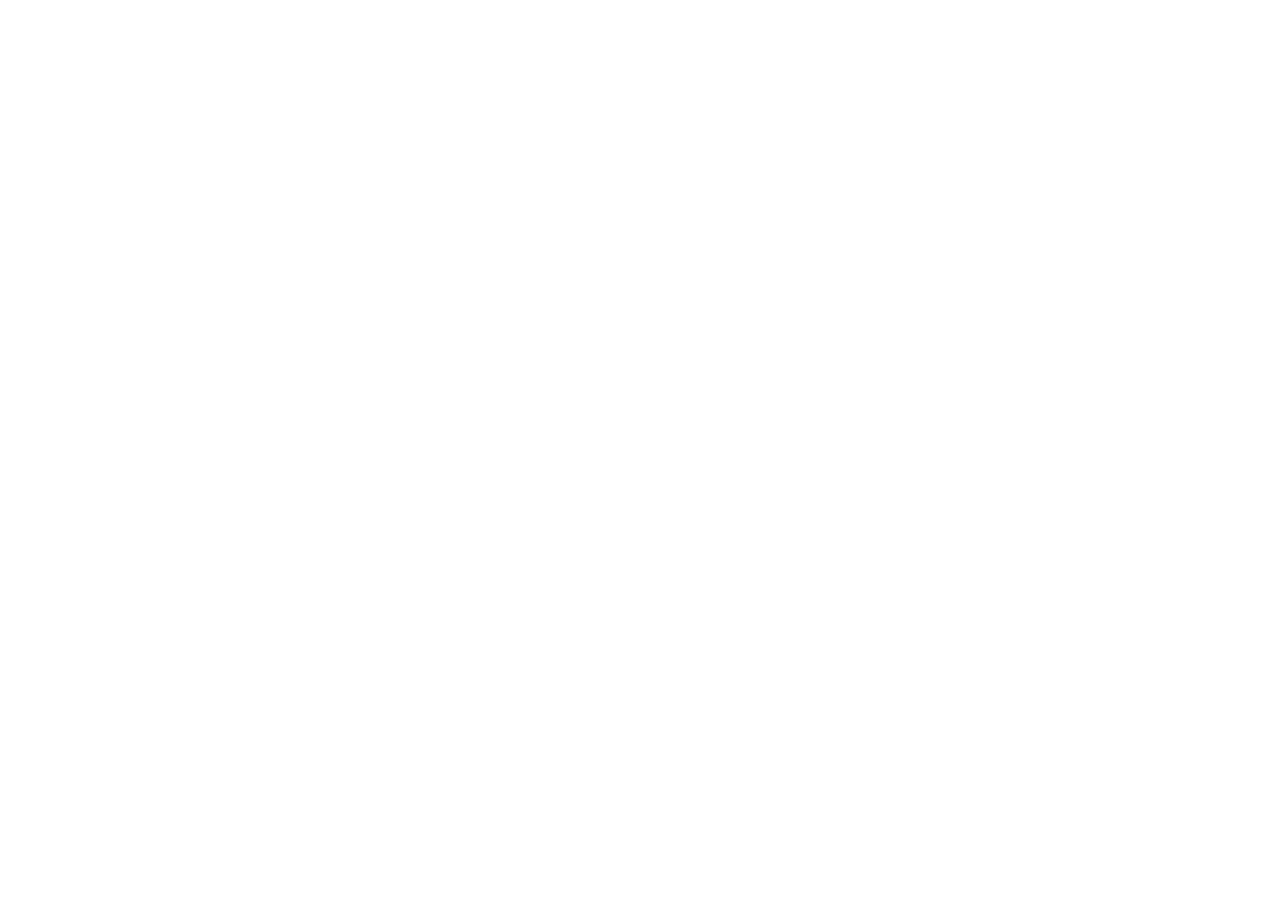
==== index.html @ 1c4d2dec "files created" ====
<!DOCTYPE html>
<html lang="en">
<head>
    <meta charset="UTF-8">
    <meta name="viewport" content="width=device-width, initial-scale=1.0">
    <title>Tic Tac Toe</title>
</head>
<body>
    
</body>
</html>
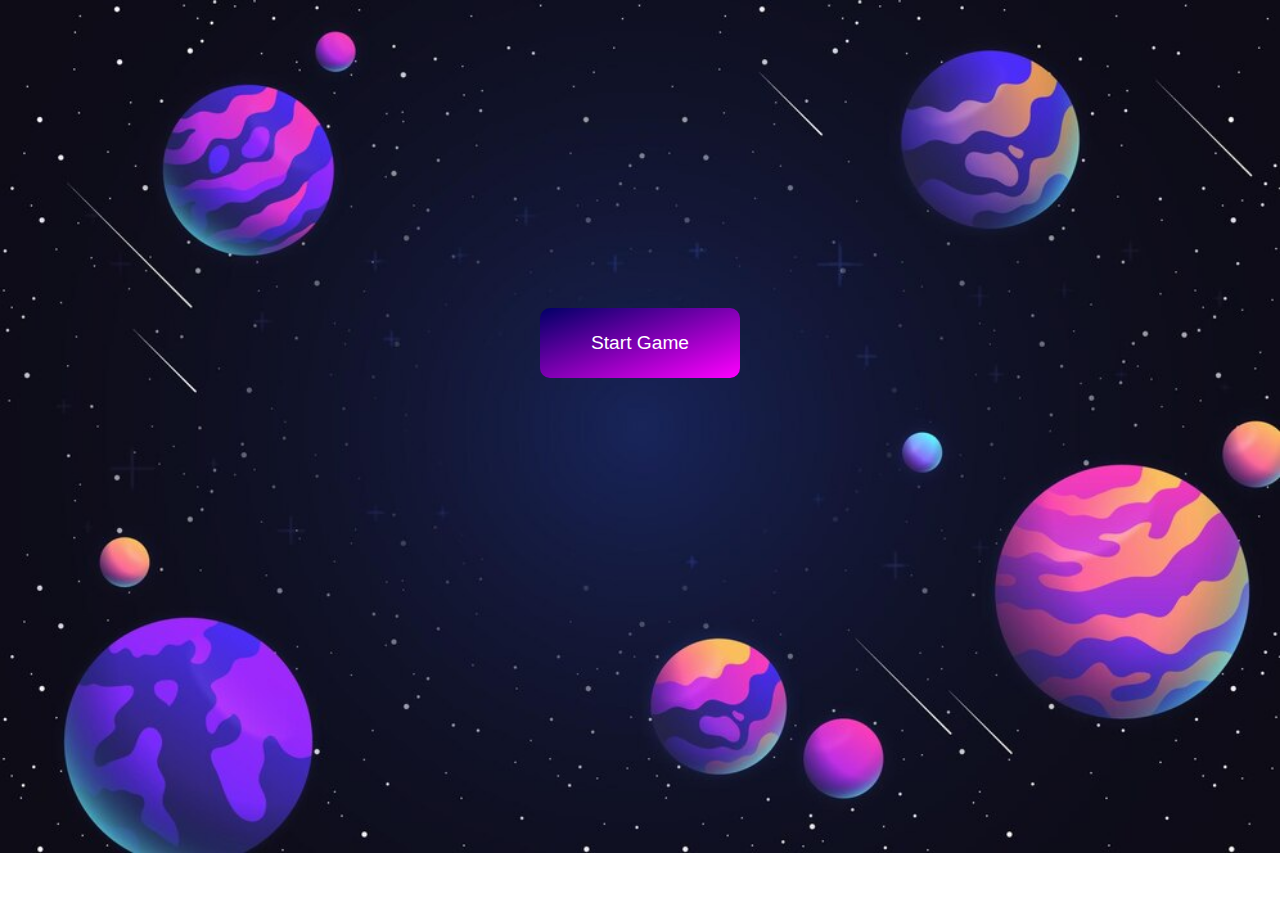
==== commit c633960f: "front pg created" ====
--- a/index.html
+++ b/index.html
@@ -3,9 +3,12 @@
 <head>
     <meta charset="UTF-8">
     <meta name="viewport" content="width=device-width, initial-scale=1.0">
+    <link rel="stylesheet" href="./style.css">
     <title>Tic Tac Toe</title>
 </head>
 <body>
-    
+    <a href="./pages/board.html"><button class="start-btn" >Start Game</button></a>
+
+    <script src="./script.js"></script>
 </body>
 </html>--- a/style.css
+++ b/style.css
@@ -0,0 +1,23 @@
+body{
+    background-image: url("./images/bg-4.jpg");
+    background-repeat: no-repeat;
+    background-size: cover;
+    display: flex;
+    justify-content: center;
+}
+.start-btn{
+    height: 70px;
+    width: 200px;
+    background: linear-gradient(to bottom right, #000066 0%, #ff00ff 100%);
+    border: none;
+    color: white;
+    border-radius: 10px;
+    margin-top: 300px;
+    font-size: larger;
+    cursor: pointer;
+}
+.start-btn:hover{
+    box-shadow: 0px 0px 22px 3px white;
+    transition: 5ms;
+    font-weight: bold;
+}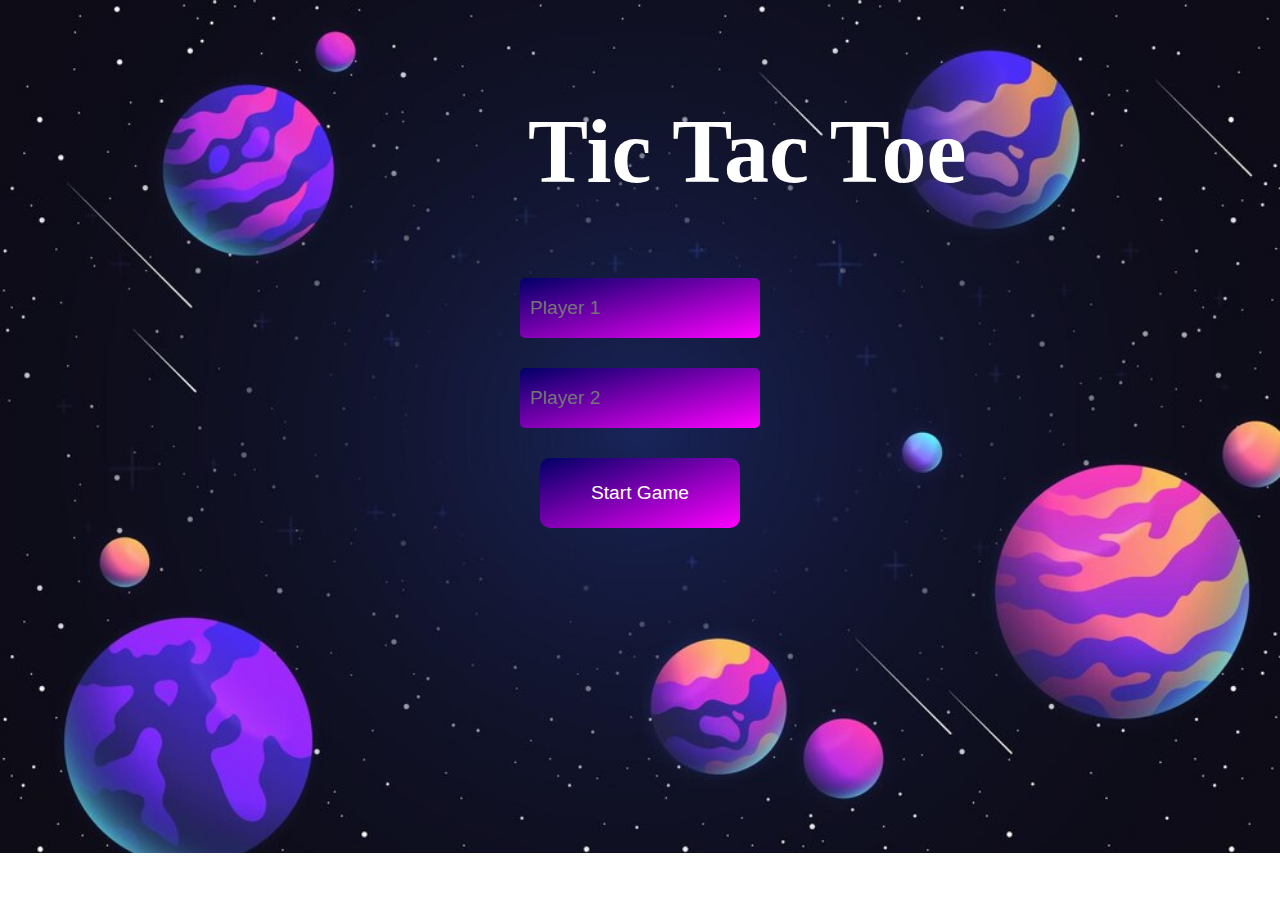
==== commit c118b790: "add player function added" ====
--- a/index.html
+++ b/index.html
@@ -7,7 +7,12 @@
     <title>Tic Tac Toe</title>
 </head>
 <body>
-    <a href="./pages/board.html"><button class="start-btn" >Start Game</button></a>
+    <h1 class="app-title">Tic Tac Toe</h1>
+    <div class="flexbox">
+    <input type="text" placeholder="Player 1" class="playername-btn" id="playerone">
+    <input type="text" placeholder="Player 2" class="playername-btn" id="playertwo">
+    <a href="./pages/board.html"><button class="start-btn" onclick="addplayer()">Start Game</button></a>
+    </div>
 
     <script src="./script.js"></script>
 </body>
--- a/style.css
+++ b/style.css
@@ -2,8 +2,6 @@
     background-image: url("./images/bg-4.jpg");
     background-repeat: no-repeat;
     background-size: cover;
-    display: flex;
-    justify-content: center;
 }
 .start-btn{
     height: 70px;
@@ -12,12 +10,40 @@
     border: none;
     color: white;
     border-radius: 10px;
-    margin-top: 300px;
     font-size: larger;
     cursor: pointer;
+    margin-top: 15px;
 }
 .start-btn:hover{
-    box-shadow: 0px 0px 22px 3px white;
+    background: linear-gradient(to bottom right, #ffff00 0%, #ff6600 100%);
+    box-shadow:0px 0px 15px 2px rgba(228, 219, 219, 0.3);
     transition: 5ms;
     font-weight: bold;
+}
+.app-title{
+    text-align: center;
+    align-items: center;
+    width: fit-content;
+    margin-left: 520px;
+    margin-top: 100px;
+    color: white;
+    font-size:90px;
+}
+.playername-btn{
+    height: 40px;
+    width: 220px;
+    background: linear-gradient(to bottom right, #000066 0%, #ff00ff 100%);
+    border: none;
+    color: white;
+    border-radius:5px;
+    font-size: larger;
+    padding: 10px;
+    cursor: pointer;
+    margin: 15px;
+}
+.flexbox{
+    display: flex;
+    flex-direction: column;
+    justify-content: center;
+    align-items: center;
 }